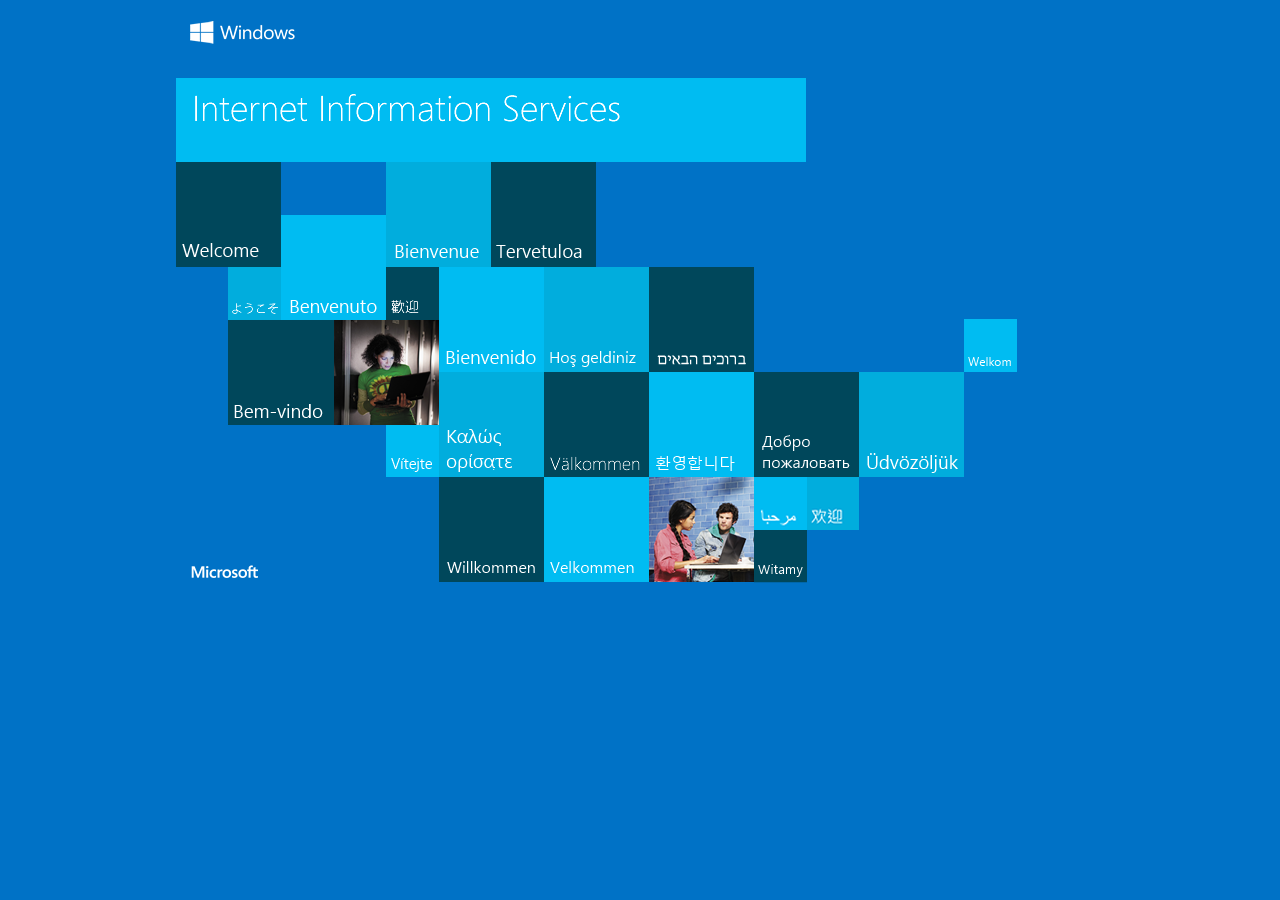
==== index.htm @ 1ecd8e90 "upload index" ====
<!DOCTYPE html PUBLIC "-//W3C//DTD XHTML 1.0 Strict//EN" "http://www.w3.org/TR/xhtml1/DTD/xhtml1-strict.dtd">
<html xmlns="http://www.w3.org/1999/xhtml">
<head>
<meta http-equiv="Content-Type" content="text/html; charset=iso-8859-1" />
<title>IIS Windows</title>
<style type="text/css">
<!--
body {
	color:#000000;
	background-color:#0072C6;
	margin:0;
}

#container {
	margin-left:auto;
	margin-right:auto;
	text-align:center;
	}

a img {
	border:none;
}

-->
</style>
</head>
<body>
<div id="container">
<a href="http://go.microsoft.com/fwlink/?linkid=66138&amp;clcid=0x409"><img src="iisstart.png" alt="IIS" width="960" height="600" /></a>
</div>
</body>
</html>
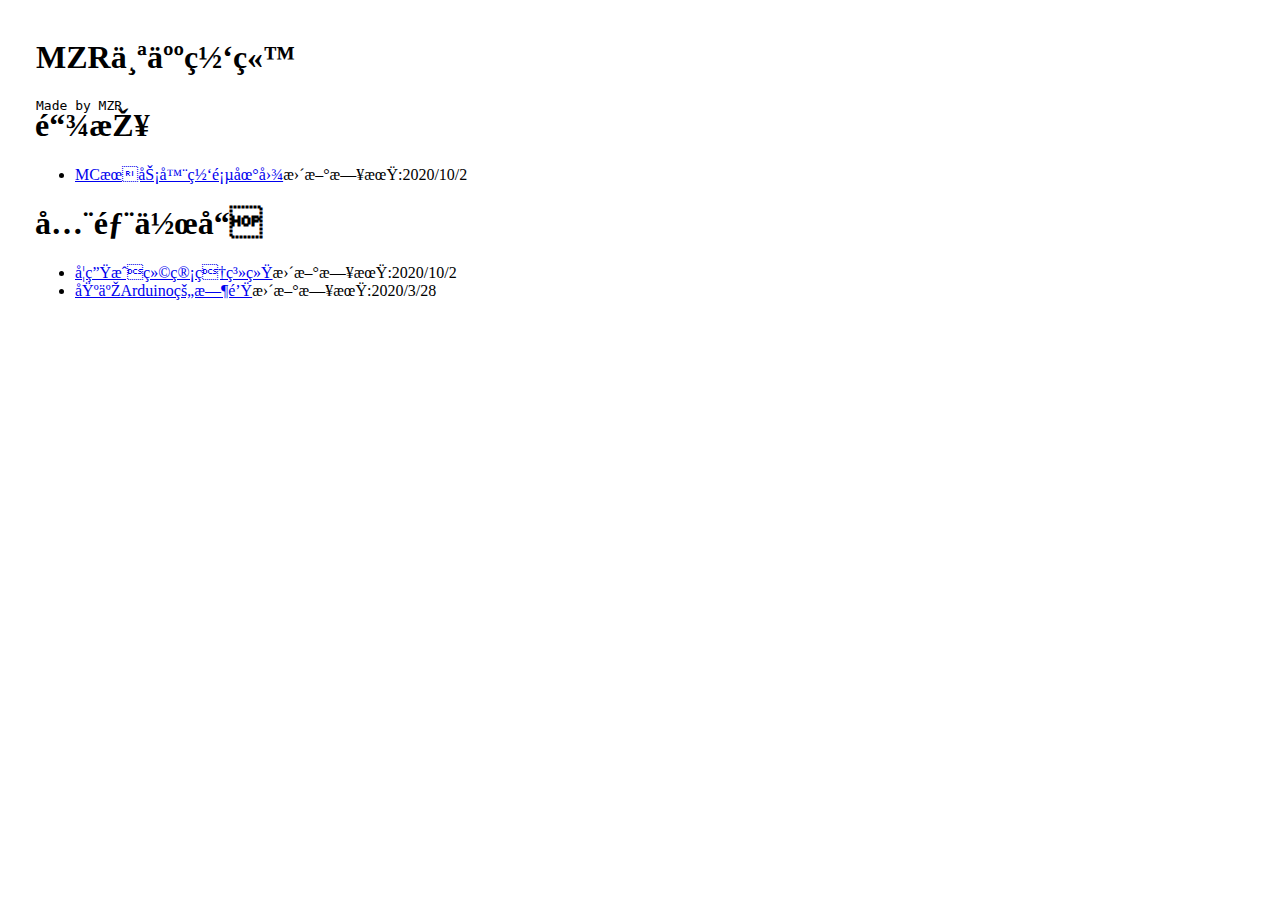
==== commit d59ae5c5: "Update index.htm" ====
--- a/index.htm
+++ b/index.htm
@@ -1,32 +1,71 @@
-<!DOCTYPE html PUBLIC "-//W3C//DTD XHTML 1.0 Strict//EN" "http://www.w3.org/TR/xhtml1/DTD/xhtml1-strict.dtd">
-<html xmlns="http://www.w3.org/1999/xhtml">
+<!DOCTYPE html>
+<html>
 <head>
-<meta http-equiv="Content-Type" content="text/html; charset=iso-8859-1" />
-<title>IIS Windows</title>
+<meta http-equiv="Content-Type" content="text/html; charset=ansi" />
+<title>MZR的个人网站</title>
+<link rel="shortcut icon" href="favicon.ico">
+<link rel="bookmark" href="favicon.ico">
+<link rel="stylesheet" type="text/css" href="index.css">
 <style type="text/css">
 <!--
-body {
-	color:#000000;
-	background-color:#0072C6;
-	margin:0;
+
+#Layer1 {
+	position:absolute;
+	width:200px;
+	height:115px;
+	z-index:1;
+	left: -9px;
+	top: 3px;
 }
-
-#container {
-	margin-left:auto;
-	margin-right:auto;
-	text-align:center;
-	}
-
-a img {
-	border:none;
+#Layer2 {
+	position:absolute;
+	width:614px;
+	height:115px;
+	z-index:2;
+	left: 35px;
+	top: 86px;
+	visibility: visible;
 }
 
 -->
 </style>
+<style type=text/css>
+body{
+	background-image: url(photo/bkgd.jpeg);
+	background-position: 0px 0px;
+	background-attachment:fixed;
+	background-size:100% 100%;
+	background-repeat:no-repeat
+}
+#Layer3 {
+	position:absolute;
+	width:572px;
+	height:43px;
+	z-index:3;
+	left: 36px;
+	top: 18px;
+}
+</style>
 </head>
 <body>
-<div id="container">
-<a href="http://go.microsoft.com/fwlink/?linkid=66138&amp;clcid=0x409"><img src="iisstart.png" alt="IIS" width="960" height="600" /></a>
+<h1 class="STYLE6"><br>
+</h1>
+<div id="Layer2">
+  <h1 class="STYLE6">链接</h1>
+  <ul>
+    <li><span class="STYLE3"><a href=map>MC服务器网页地图</a>更新日期:2020/10/2</span><br>
+    </li>
+  </ul>
+  <h1 class="STYLE6">全部作品</h1>
+  <ul>
+    <li class="STYLE3"><a href=student>学生成绩管理系统</a>更新日期:2020/10/2<br>
+    </li>
+    <li><span class="STYLE3"><a href=myclock>基于Arduino的时钟</a>更新日期:2020/3/28</span></li>
+  </ul>
+</div>
+<div id="Layer3">
+  <h1 class="title"><strong>MZR个人网站</strong></h1>
+  <pre class="sub">Made by MZR </pre>
 </div>
 </body>
-</html>+</html>
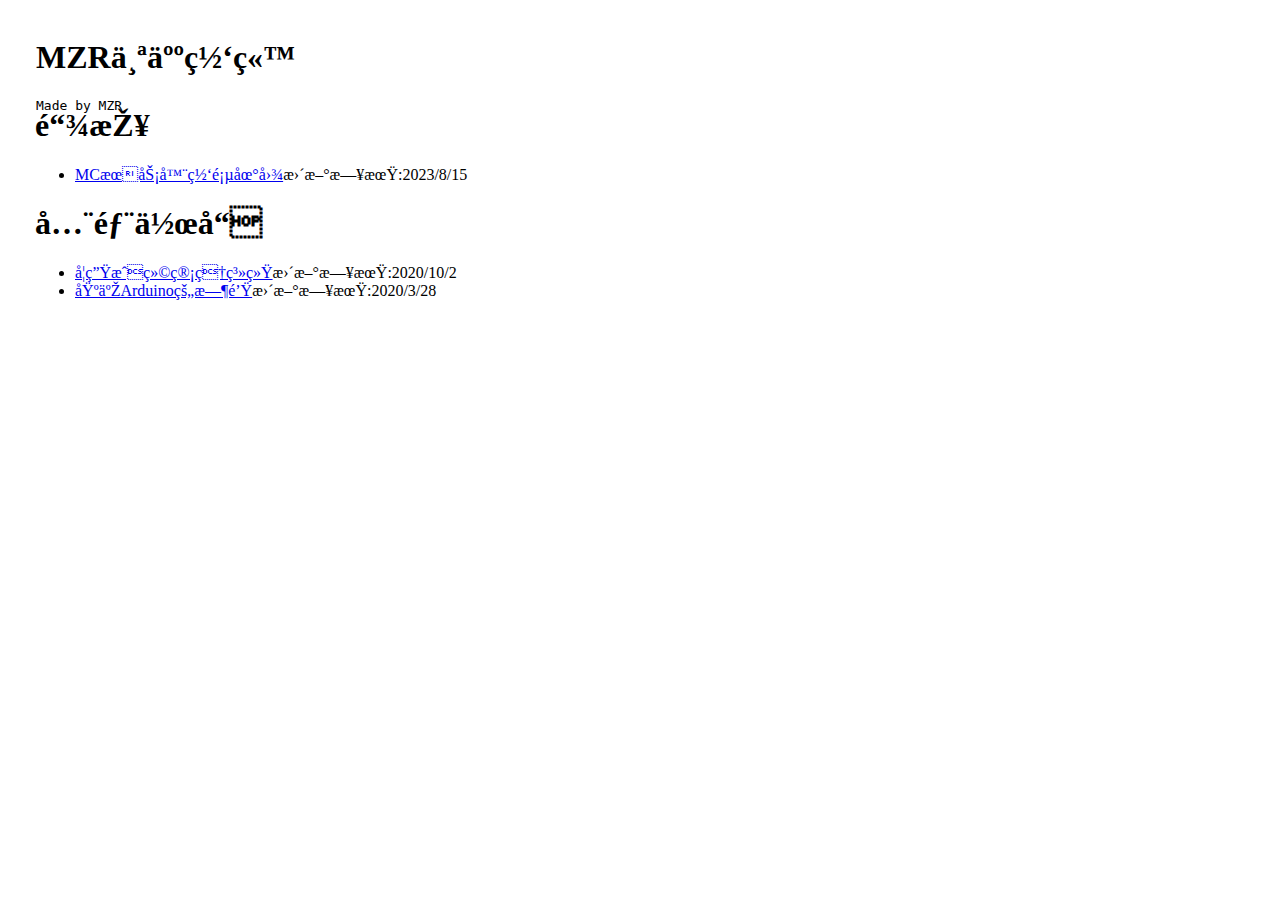
==== commit 2b4f4c1f: "Update index.htm" ====
--- a/index.htm
+++ b/index.htm
@@ -53,7 +53,7 @@
 <div id="Layer2">
   <h1 class="STYLE6">链接</h1>
   <ul>
-    <li><span class="STYLE3"><a href=map>MC服务器网页地图</a>更新日期:2020/10/2</span><br>
+    <li><span class="STYLE3"><a href=map>MC服务器网页地图</a>更新日期:2023/8/15</span><br>
     </li>
   </ul>
   <h1 class="STYLE6">全部作品</h1>
